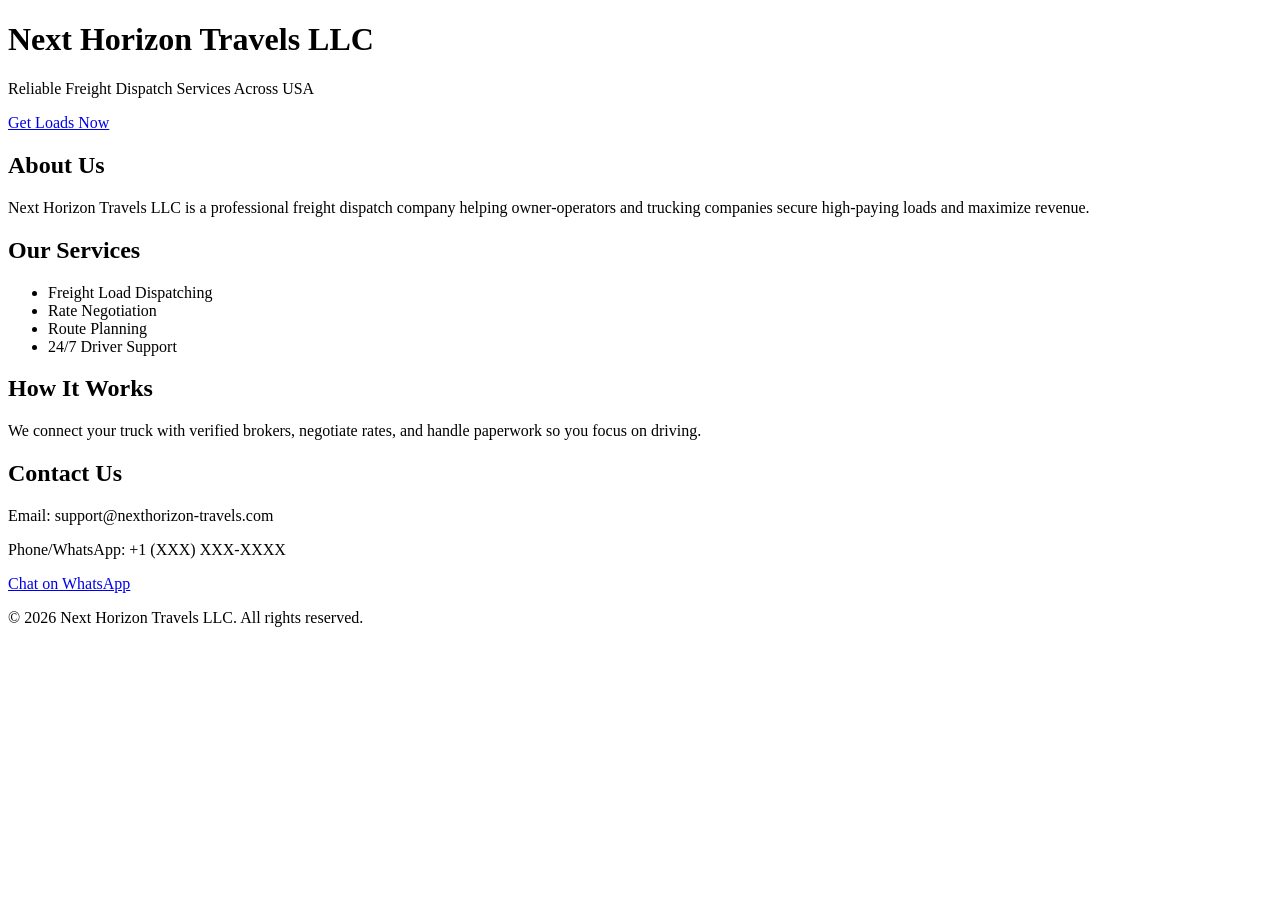
==== index.html @ f4a3b429 "Add initial HTML structure for website" ====
<!DOCTYPE html>
<html lang="en">
<head>
  <meta charset="UTF-8">
  <meta name="viewport" content="width=device-width, initial-scale=1.0">
  <title>Next Horizon Travels LLC - Freight Dispatch</title>
  <link rel="stylesheet" href="style.css">
</head>

<body>

<header>
  <h1>Next Horizon Travels LLC</h1>
  <p>Reliable Freight Dispatch Services Across USA</p>
  <a class="btn" href="#contact">Get Loads Now</a>
</header>

<section>
  <h2>About Us</h2>
  <p>
    Next Horizon Travels LLC is a professional freight dispatch company helping owner-operators
    and trucking companies secure high-paying loads and maximize revenue.
  </p>
</section>

<section>
  <h2>Our Services</h2>
  <ul>
    <li>Freight Load Dispatching</li>
    <li>Rate Negotiation</li>
    <li>Route Planning</li>
    <li>24/7 Driver Support</li>
  </ul>
</section>

<section>
  <h2>How It Works</h2>
  <p>
    We connect your truck with verified brokers, negotiate rates, and handle paperwork so you focus on driving.
  </p>
</section>

<section id="contact">
  <h2>Contact Us</h2>
  <p>Email: support@nexthorizon-travels.com</p>
  <p>Phone/WhatsApp: +1 (XXX) XXX-XXXX</p>

  <a class="btn" href="https://wa.me/1XXXXXXXXXX">Chat on WhatsApp</a>
</section>

<footer>
  <p>© 2026 Next Horizon Travels LLC. All rights reserved.</p>
</footer>

</body>
</html>
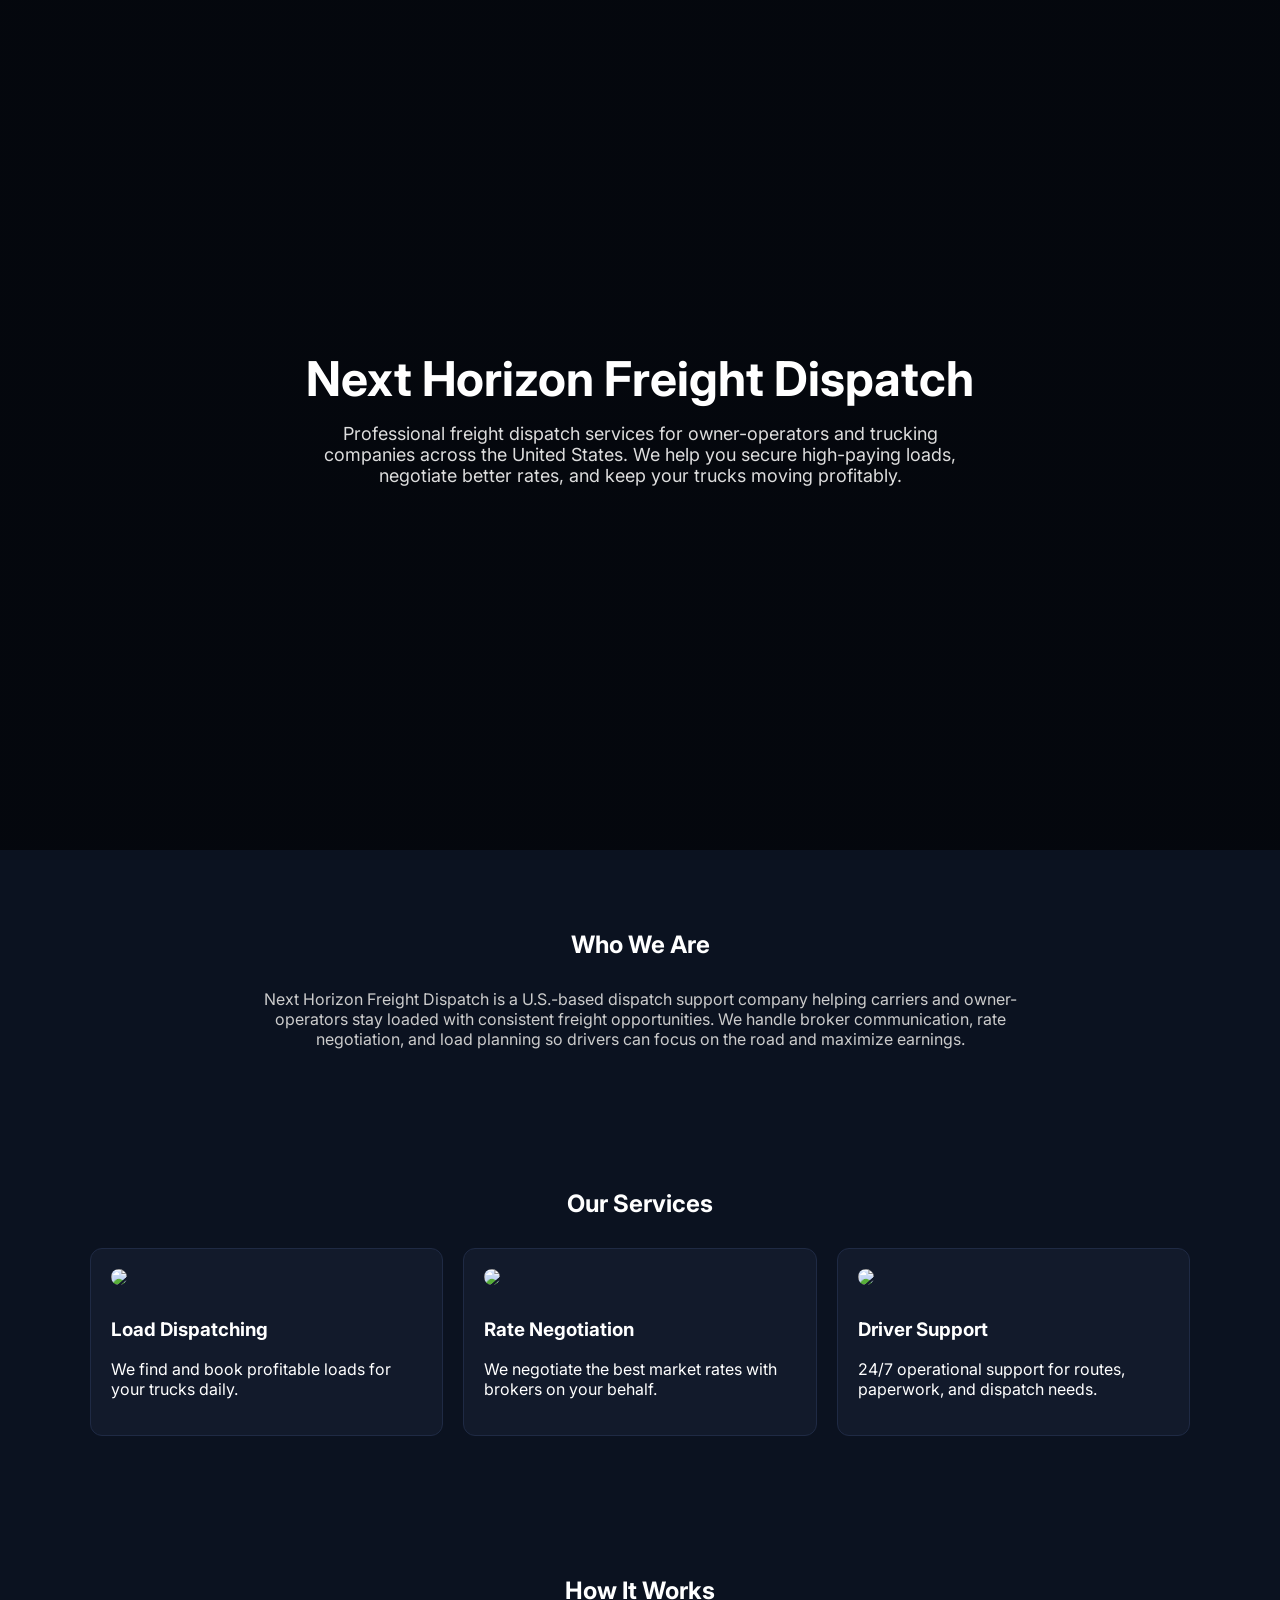
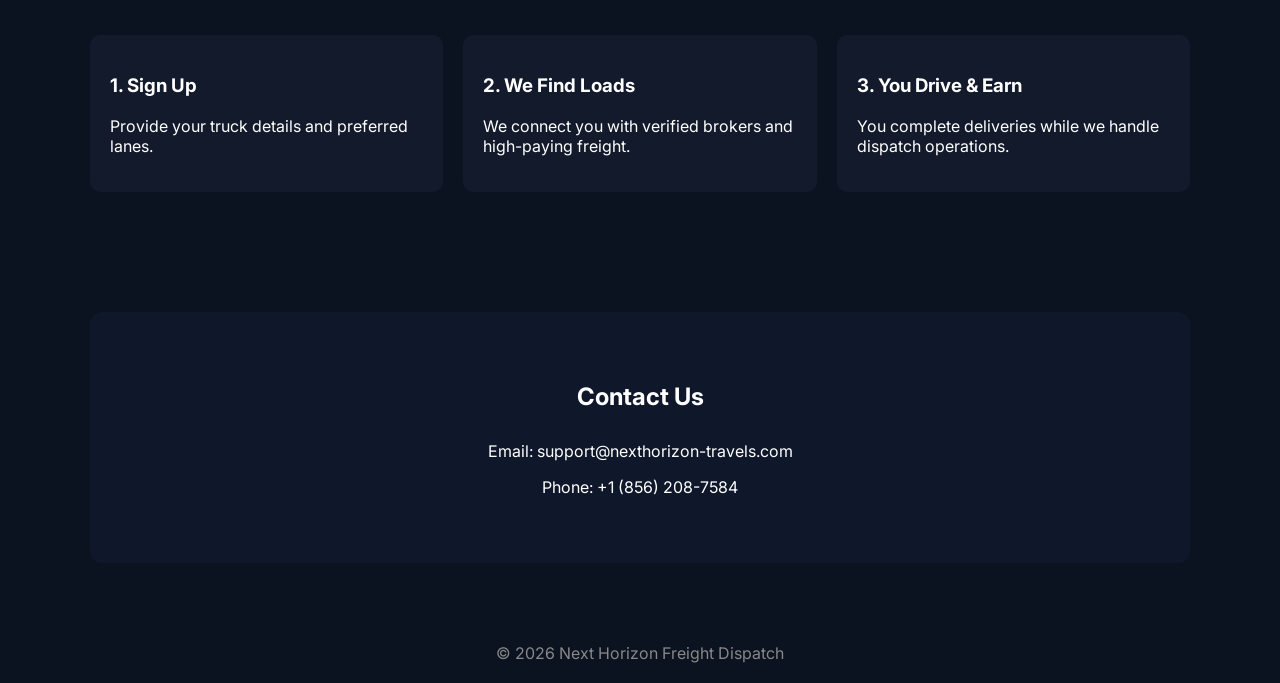
==== commit 526d70c3: "Update company name and improve content in index.html" ====
--- a/index.html
+++ b/index.html
@@ -1,55 +1,190 @@
 <!DOCTYPE html>
 <html lang="en">
 <head>
-  <meta charset="UTF-8">
-  <meta name="viewport" content="width=device-width, initial-scale=1.0">
-  <title>Next Horizon Travels LLC - Freight Dispatch</title>
-  <link rel="stylesheet" href="style.css">
+<meta charset="UTF-8">
+<meta name="viewport" content="width=device-width, initial-scale=1.0">
+<title>Next Horizon Freight Dispatch</title>
+
+<link href="https://fonts.googleapis.com/css2?family=Inter:wght@300;400;600;700&display=swap" rel="stylesheet">
+
+<style>
+body {
+  margin:0;
+  font-family: Inter, sans-serif;
+  background:#0b1220;
+  color:#fff;
+}
+
+/* HERO */
+.hero {
+  height: 90vh;
+  background: linear-gradient(rgba(0,0,0,0.6), rgba(0,0,0,0.6)),
+  url('https://images.unsplash.com/photo-1601584115197-04ecc0da31d7?auto=format&fit=crop&w=1600&q=80');
+  background-size: cover;
+  display:flex;
+  flex-direction:column;
+  justify-content:center;
+  align-items:center;
+  text-align:center;
+  padding:20px;
+}
+
+.hero h1 {
+  font-size:48px;
+  margin:0;
+}
+
+.hero p {
+  font-size:18px;
+  margin:15px 0;
+  max-width:650px;
+  color:#ddd;
+}
+
+/* SECTIONS */
+section {
+  padding:60px 20px;
+  max-width:1100px;
+  margin:auto;
+}
+
+h2 {
+  text-align:center;
+  margin-bottom:30px;
+}
+
+/* CARDS */
+.cards {
+  display:grid;
+  grid-template-columns:repeat(auto-fit, minmax(250px,1fr));
+  gap:20px;
+}
+
+.card {
+  background:#121a2b;
+  padding:20px;
+  border-radius:12px;
+  border:1px solid #1f2a44;
+}
+
+.card img {
+  width:100%;
+  border-radius:10px;
+  margin-bottom:10px;
+}
+
+/* STEPS */
+.steps {
+  display:flex;
+  flex-wrap:wrap;
+  justify-content:space-between;
+  gap:20px;
+}
+
+.step {
+  flex:1;
+  min-width:250px;
+  background:#121a2b;
+  padding:20px;
+  border-radius:10px;
+}
+
+/* CONTACT */
+.contact {
+  text-align:center;
+  background:#0f172a;
+  padding:50px;
+  border-radius:12px;
+}
+
+footer {
+  text-align:center;
+  padding:20px;
+  color:#888;
+}
+</style>
 </head>
 
 <body>
 
-<header>
-  <h1>Next Horizon Travels LLC</h1>
-  <p>Reliable Freight Dispatch Services Across USA</p>
-  <a class="btn" href="#contact">Get Loads Now</a>
-</header>
+<!-- HERO -->
+<div class="hero">
+  <h1>Next Horizon Freight Dispatch</h1>
+  <p>
+    Professional freight dispatch services for owner-operators and trucking companies across the United States.
+    We help you secure high-paying loads, negotiate better rates, and keep your trucks moving profitably.
+  </p>
+</div>
 
+<!-- ABOUT -->
 <section>
-  <h2>About Us</h2>
-  <p>
-    Next Horizon Travels LLC is a professional freight dispatch company helping owner-operators
-    and trucking companies secure high-paying loads and maximize revenue.
+  <h2>Who We Are</h2>
+  <p style="text-align:center; max-width:800px; margin:auto; color:#ccc;">
+    Next Horizon Freight Dispatch is a U.S.-based dispatch support company helping carriers and owner-operators
+    stay loaded with consistent freight opportunities. We handle broker communication, rate negotiation, and load planning
+    so drivers can focus on the road and maximize earnings.
   </p>
 </section>
 
+<!-- SERVICES -->
 <section>
   <h2>Our Services</h2>
-  <ul>
-    <li>Freight Load Dispatching</li>
-    <li>Rate Negotiation</li>
-    <li>Route Planning</li>
-    <li>24/7 Driver Support</li>
-  </ul>
+
+  <div class="cards">
+    <div class="card">
+      <img src="https://images.unsplash.com/photo-1601584115197-04ecc0da31d7?auto=format&fit=crop&w=800&q=80">
+      <h3>Load Dispatching</h3>
+      <p>We find and book profitable loads for your trucks daily.</p>
+    </div>
+
+    <div class="card">
+      <img src="https://images.unsplash.com/photo-1586528116311-ad8dd3c8310d?auto=format&fit=crop&w=800&q=80">
+      <h3>Rate Negotiation</h3>
+      <p>We negotiate the best market rates with brokers on your behalf.</p>
+    </div>
+
+    <div class="card">
+      <img src="https://images.unsplash.com/photo-1600891964599-f61ba0e24092?auto=format&fit=crop&w=800&q=80">
+      <h3>Driver Support</h3>
+      <p>24/7 operational support for routes, paperwork, and dispatch needs.</p>
+    </div>
+  </div>
 </section>
 
+<!-- HOW IT WORKS -->
 <section>
   <h2>How It Works</h2>
-  <p>
-    We connect your truck with verified brokers, negotiate rates, and handle paperwork so you focus on driving.
-  </p>
+
+  <div class="steps">
+    <div class="step">
+      <h3>1. Sign Up</h3>
+      <p>Provide your truck details and preferred lanes.</p>
+    </div>
+
+    <div class="step">
+      <h3>2. We Find Loads</h3>
+      <p>We connect you with verified brokers and high-paying freight.</p>
+    </div>
+
+    <div class="step">
+      <h3>3. You Drive & Earn</h3>
+      <p>You complete deliveries while we handle dispatch operations.</p>
+    </div>
+  </div>
 </section>
 
-<section id="contact">
-  <h2>Contact Us</h2>
-  <p>Email: support@nexthorizon-travels.com</p>
-  <p>Phone/WhatsApp: +1 (XXX) XXX-XXXX</p>
+<!-- CONTACT -->
+<section>
+  <div class="contact">
+    <h2>Contact Us</h2>
 
-  <a class="btn" href="https://wa.me/1XXXXXXXXXX">Chat on WhatsApp</a>
+    <p>Email: support@nexthorizon-travels.com</p>
+    <p>Phone: +1 (856) 208-7584</p>
+  </div>
 </section>
 
 <footer>
-  <p>© 2026 Next Horizon Travels LLC. All rights reserved.</p>
+  © 2026 Next Horizon Freight Dispatch
 </footer>
 
 </body>
